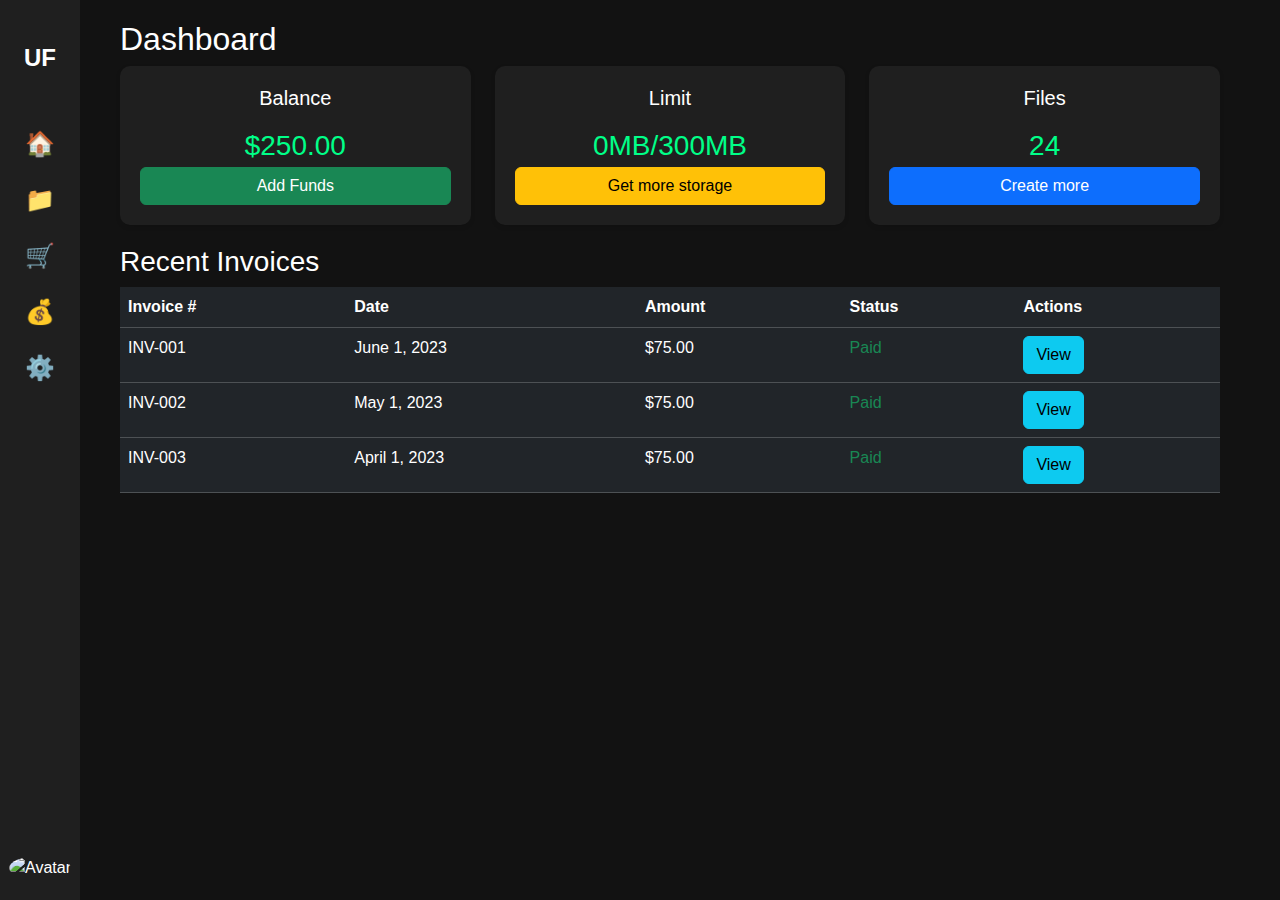
==== index.html @ a33c6613 "Added login, index." ====
<!DOCTYPE html>
<html lang="en">
<head>
    <meta charset="UTF-8">
    <meta name="viewport" content="width=device-width, initial-scale=1.0">
    <title>UploadFree</title>
    <link href="https://cdn.jsdelivr.net/npm/bootstrap@5.3.0-alpha1/dist/css/bootstrap.min.css" rel="stylesheet">
    <link rel="stylesheet" href="assets/style.css">
    <style>
        body {
            background-color: #121212;
            color: #ffffff;
        }
        .sidebar {
            height: 100vh;
            width: 80px;
            position: fixed;
            background-color: #1f1f1f;
            display: flex;
            flex-direction: column;
            align-items: center;
        }
        .sidebar .logo {
            font-size: 24px;
            margin: 20px 0;
        }
        .sidebar .nav-link {
            color: #ffffff;
            text-align: center;
            margin: 10px 0;
        }
        .sidebar .nav-link:hover {
            color: #00ff88;
        }
        .nav-link-icon {
            font-size: 24px;
        }
        .nav-tooltip {
            position: absolute;
            left: 90px;
            background-color: #333333;
            padding: 5px 10px;
            border-radius: 5px;
            opacity: 0;
            visibility: hidden;
            transition: opacity 0.3s;
        }
        .nav-link:hover .nav-tooltip {
            opacity: 1;
            visibility: visible;
        }
        .avatar {
            margin-top: auto;
            margin-bottom: 20px;
        }
        .avatar img {
            border-radius: 50%;
        }
        .card {
            background-color: #1f1f1f;
            border: none;
            border-radius: 10px;
            padding: 20px;
            color: white;
            margin-bottom: 20px;
            text-align: center;
        }
        .card h5 {
            margin-bottom: 15px;
        }
        .card .value {
            font-size: 28px;
            color: #00ff88;
        }
    </style>
</head>
<body>
    <div class="sidebar">
        <div class="logo">UF</div>
        <a href="#" class="nav-link">
            <span class="nav-link-icon">🏠</span>
            <span class="nav-tooltip">Home</span>
        </a>
        <a href="#" class="nav-link">
            <span class="nav-link-icon">📁</span>
            <span class="nav-tooltip">Files</span>
        </a>
        <a href="#" class="nav-link">
            <span class="nav-link-icon">🛒</span>
            <span class="nav-tooltip">Store</span>
        </a>
        <a href="#" class="nav-link">
            <span class="nav-link-icon">💰</span>
            <span class="nav-tooltip">Earn</span>
        </a>
        <a href="#" class="nav-link">
            <span class="nav-link-icon">⚙️</span>
            <span class="nav-tooltip">Settings</span>
        </a>
        <div class="avatar">
            <img src="https://via.placeholder.com/50" alt="Avatar">
        </div>
    </div>
    <div class="container" style="margin-left: 100px; padding: 20px;">
        <h2>Dashboard</h2>
        <div class="row">
            <div class="col-md-4">
                <div class="card">
                    <h5>Balance</h5>
                    <div class="value">$250.00</div>
                    <button class="btn btn-success">Add Funds</button>
                </div>
            </div>
            <div class="col-md-4">
                <div class="card">
                    <h5>Limit</h5>
                    <div class="value">0MB/300MB</div>
                    <button class="btn btn-warning">Get more storage</button>
                </div>
            </div>
            <div class="col-md-4">
                <div class="card">
                    <h5>Files</h5>
                    <div class="value">24</div>
                    <button class="btn btn-primary">Create more</button>
                </div>
            </div>
        </div>
        <h3>Recent Invoices</h3>
        <table class="table table-dark table-hover">
            <thead>
                <tr>
                    <th>Invoice #</th>
                    <th>Date</th>
                    <th>Amount</th>
                    <th>Status</th>
                    <th>Actions</th>
                </tr>
            </thead>
            <tbody>
                <tr>
                    <td>INV-001</td>
                    <td>June 1, 2023</td>
                    <td>$75.00</td>
                    <td><span class="text-success">Paid</span></td>
                    <td><button class="btn btn-info">View</button></td>
                </tr>
                <tr>
                    <td>INV-002</td>
                    <td>May 1, 2023</td>
                    <td>$75.00</td>
                    <td><span class="text-success">Paid</span></td>
                    <td><button class="btn btn-info">View</button></td>
                </tr>
                <tr>
                    <td>INV-003</td>
                    <td>April 1, 2023</td>
                    <td>$75.00</td>
                    <td><span class="text-success">Paid</span></td>
                    <td><button class="btn btn-info">View</button></td>
                </tr>
            </tbody>
        </table>
    </div>

    <script src="https://cdn.jsdelivr.net/npm/bootstrap@5.3.0-alpha1/dist/js/bootstrap.bundle.min.js"></script>
</body>
</html>
---- assets/style.css ----
body {
    display: flex;
    margin: 0;
    background-color: #f4f4f4;
    font-family: 'Roboto', sans-serif;
}

.dark-theme {
    background-color: #181818;
    color: #fff;
}

.sidebar {
    width: 60px;
    background-color: #333;
    color: white;
    height: 100vh;
    display: flex;
    flex-direction: column;
    justify-content: space-between;
    position: fixed;
}

.logo {
    text-align: center;
    padding: 20px 0;
    font-size: 24px;
    font-weight: bold;
}

.nav {
    padding: 0;
    margin-top: 20px;
}

.menu-item {
    text-align: center;
    padding: 20px;
    position: relative;
    transition: background-color 0.3s;
}

.menu-item:hover {
    background-color: #555;
}

.menu-item .icon {
    font-size: 30px;
    cursor: pointer;
    transition: transform 0.3s;
}

.menu-item:hover .icon {
    transform: scale(1.2);
}

.menu-item .tooltip {
    display: none;
    position: absolute;
    left: 70px;
    top: 20px;
    background-color: black;
    color: white;
    padding: 5px;
    border-radius: 5px;
    white-space: nowrap;
    opacity: 0;
    transition: opacity 0.3s;
}

.menu-item:hover .tooltip {
    display: block;
    opacity: 1;
}

.user-avatar {
    text-align: center;
    padding-bottom: 20px;
}

.user-avatar img {
    border-radius: 50%;
}

.main-content {
    margin-left: 80px;
    padding: 20px;
}

.card {
    border-radius: 10px;
    box-shadow: 0 2px 5px rgba(0, 0, 0, 0.1);
}

.section-title {
    margin-top: 20px;
    font-size: 24px;
}

.table-hover tbody tr:hover {
    background-color: #444;
}

.table-dark {
    color: white;
    background-color: #333;
}
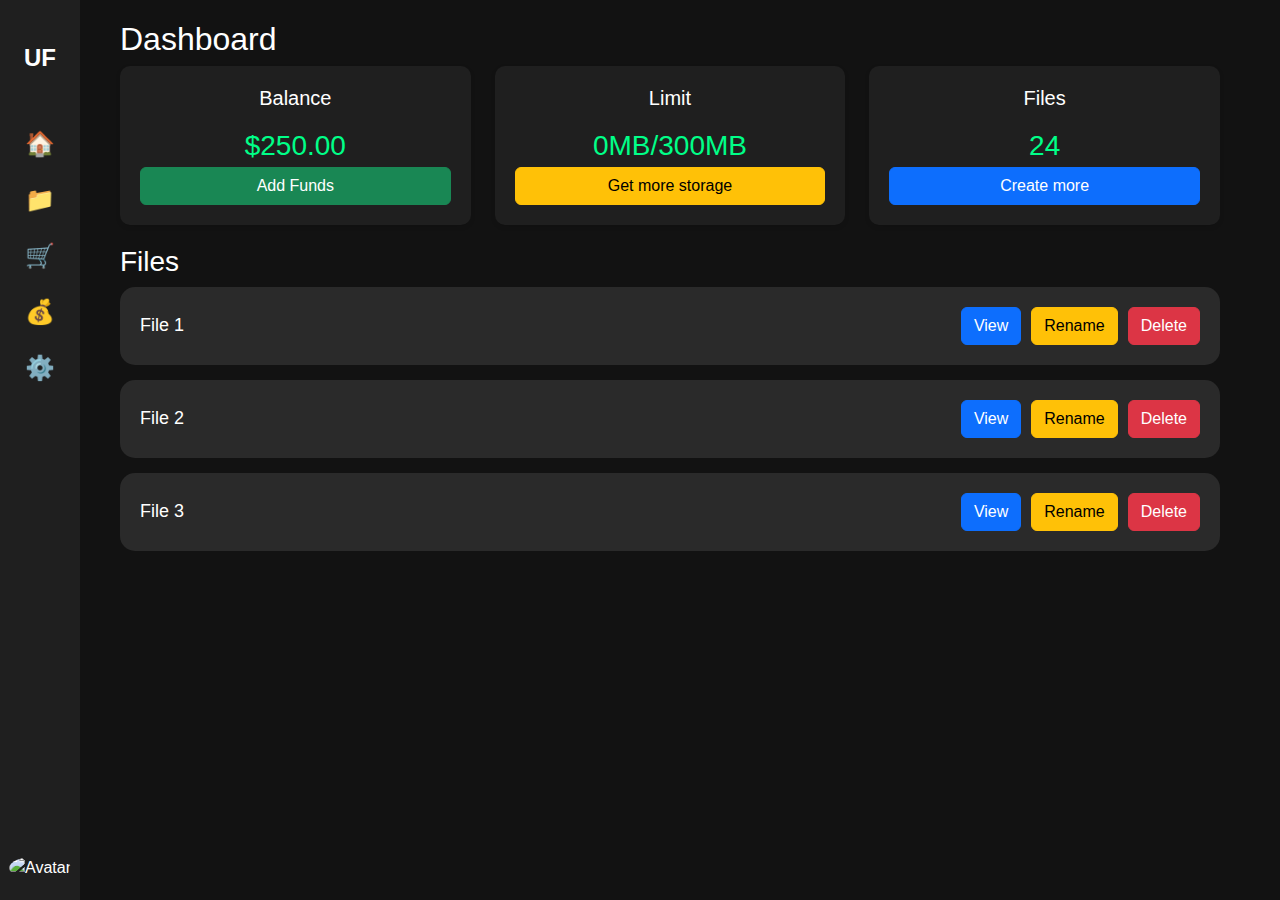
==== commit 92b8dee3: "Updated index.html" ====
--- a/index.html
+++ b/index.html
@@ -72,6 +72,28 @@
             font-size: 28px;
             color: #00ff88;
         }
+        .file-card {
+            display: flex;
+            justify-content: space-between;
+            align-items: center;
+            background-color: #2a2a2a;
+            border-radius: 15px;
+            padding: 20px;
+            color: white;
+            margin-bottom: 15px;
+        }
+        .file-name {
+            font-size: 18px;
+        }
+        .file-options {
+            display: flex;
+            gap: 10px;
+        }
+
+        .modal-content {
+            background-color: #333333;
+            color: white;
+        }
     </style>
 </head>
 <body>
@@ -126,43 +148,122 @@
                 </div>
             </div>
         </div>
-        <h3>Recent Invoices</h3>
-        <table class="table table-dark table-hover">
-            <thead>
-                <tr>
-                    <th>Invoice #</th>
-                    <th>Date</th>
-                    <th>Amount</th>
-                    <th>Status</th>
-                    <th>Actions</th>
-                </tr>
-            </thead>
-            <tbody>
-                <tr>
-                    <td>INV-001</td>
-                    <td>June 1, 2023</td>
-                    <td>$75.00</td>
-                    <td><span class="text-success">Paid</span></td>
-                    <td><button class="btn btn-info">View</button></td>
-                </tr>
-                <tr>
-                    <td>INV-002</td>
-                    <td>May 1, 2023</td>
-                    <td>$75.00</td>
-                    <td><span class="text-success">Paid</span></td>
-                    <td><button class="btn btn-info">View</button></td>
-                </tr>
-                <tr>
-                    <td>INV-003</td>
-                    <td>April 1, 2023</td>
-                    <td>$75.00</td>
-                    <td><span class="text-success">Paid</span></td>
-                    <td><button class="btn btn-info">View</button></td>
-                </tr>
-            </tbody>
-        </table>
+        <h3>Files</h3>
+        <div class="content">
+            <div class="file-card">
+                <div class="file-name">File 1</div>
+                <div class="file-options">
+                    <button class="btn btn-primary" onclick="viewFile('File 1')">View</button>
+                    <button class="btn btn-warning" onclick="renameFile('File 1')">Rename</button>
+                    <button class="btn btn-danger" onclick="deleteFile('File 1')">Delete</button>
+                </div>
+            </div>
+            <div class="file-card">
+                <div class="file-name">File 2</div>
+                <div class="file-options">
+                    <button class="btn btn-primary" onclick="viewFile('File 2')">View</button>
+                    <button class="btn btn-warning" onclick="renameFile('File 2')">Rename</button>
+                    <button class="btn btn-danger" onclick="deleteFile('File 2')">Delete</button>
+                </div>
+            </div>
+            <div class="file-card">
+                <div class="file-name">File 3</div>
+                <div class="file-options">
+                    <button class="btn btn-primary" onclick="viewFile('File 3')">View</button>
+                    <button class="btn btn-warning" onclick="renameFile('File 3')">Rename</button>
+                    <button class="btn btn-danger" onclick="deleteFile('File 3')">Delete</button>
+                </div>
+            </div>
+        </div>
+    </div>
+
+    <div class="modal fade" id="fileModal" tabindex="-1" aria-labelledby="fileModalLabel" aria-hidden="true">
+      <div class="modal-dialog">
+        <div class="modal-content">
+          <div class="modal-header">
+            <h5 class="modal-title" id="fileModalLabel">File Information</h5>
+            <button type="button" class="btn-close" data-bs-dismiss="modal" aria-label="Close"></button>
+          </div>
+          <div class="modal-body">
+            <p><strong>Name:</strong> <span id="fileName"></span></p>
+            <p><strong>Creation Date:</strong> <span id="fileCreation"></span></p>
+            <p><strong>Last Modified:</strong> <span id="fileModified"></span></p>
+            <p><strong>Size:</strong> <span id="fileSize"></span></p>
+          </div>
+          <div class="modal-footer">
+            <button type="button" class="btn btn-secondary" data-bs-dismiss="modal">Close</button>
+          </div>
+        </div>
+      </div>
+    </div>
+
+    <div class="modal fade" id="renameModal" tabindex="-1" aria-labelledby="renameModalLabel" aria-hidden="true">
+      <div class="modal-dialog">
+        <div class="modal-content">
+          <div class="modal-header">
+            <h5 class="modal-title" id="renameModalLabel">Rename File</h5>
+            <button type="button" class="btn-close" data-bs-dismiss="modal" aria-label="Close"></button>
+          </div>
+          <div class="modal-body">
+            <input type="text" id="newFileName" class="form-control" placeholder="Enter new file name">
+          </div>
+          <div class="modal-footer">
+            <button type="button" class="btn btn-secondary" data-bs-dismiss="modal">Cancel</button>
+            <button type="button" class="btn btn-primary" onclick="confirmRename()">Save changes</button>
+          </div>
+        </div>
+      </div>
+    </div>
+
+    <div class="modal fade" id="deleteModal" tabindex="-1" aria-labelledby="deleteModalLabel" aria-hidden="true">
+      <div class="modal-dialog">
+        <div class="modal-content">
+          <div class="modal-header">
+            <h5 class="modal-title" id="deleteModalLabel">Delete File</h5>
+            <button type="button" class="btn-close" data-bs-dismiss="modal" aria-label="Close"></button>
+          </div>
+          <div class="modal-body">
+            Are you sure you want to delete <span id="deleteFileName"></span>?
+          </div>
+          <div class="modal-footer">
+            <button type="button" class="btn btn-secondary" data-bs-dismiss="modal">Cancel</button>
+            <button type="button" class="btn btn-danger" onclick="confirmDelete()">Delete</button>
+          </div>
+        </div>
+      </div>
     </div>
 
     <script src="https://cdn.jsdelivr.net/npm/bootstrap@5.3.0-alpha1/dist/js/bootstrap.bundle.min.js"></script>
+    <script>
+        function viewFile(fileName) {
+            document.getElementById('fileName').innerText = fileName;
+            document.getElementById('fileCreation').innerText = '2024-01-01';
+            document.getElementById('fileModified').innerText = '2024-01-02';
+            document.getElementById('fileSize').innerText = '2MB';
+            var fileModal = new bootstrap.Modal(document.getElementById('fileModal'));
+            fileModal.show();
+        }
+
+        function renameFile(fileName) {
+            document.getElementById('newFileName').value = fileName;
+            var renameModal = new bootstrap.Modal(document.getElementById('renameModal'));
+            renameModal.show();
+        }
+
+        function confirmRename() {
+            var newFileName = document.getElementById('newFileName').value;
+            alert('File renamed to: ' + newFileName);
+        }
+
+        function deleteFile(fileName) {
+            document.getElementById('deleteFileName').innerText = fileName;
+            var deleteModal = new bootstrap.Modal(document.getElementById('deleteModal'));
+            deleteModal.show();
+        }
+
+        function confirmDelete() {
+            alert('File deleted');
+        }
+    </script>
 </body>
 </html>
